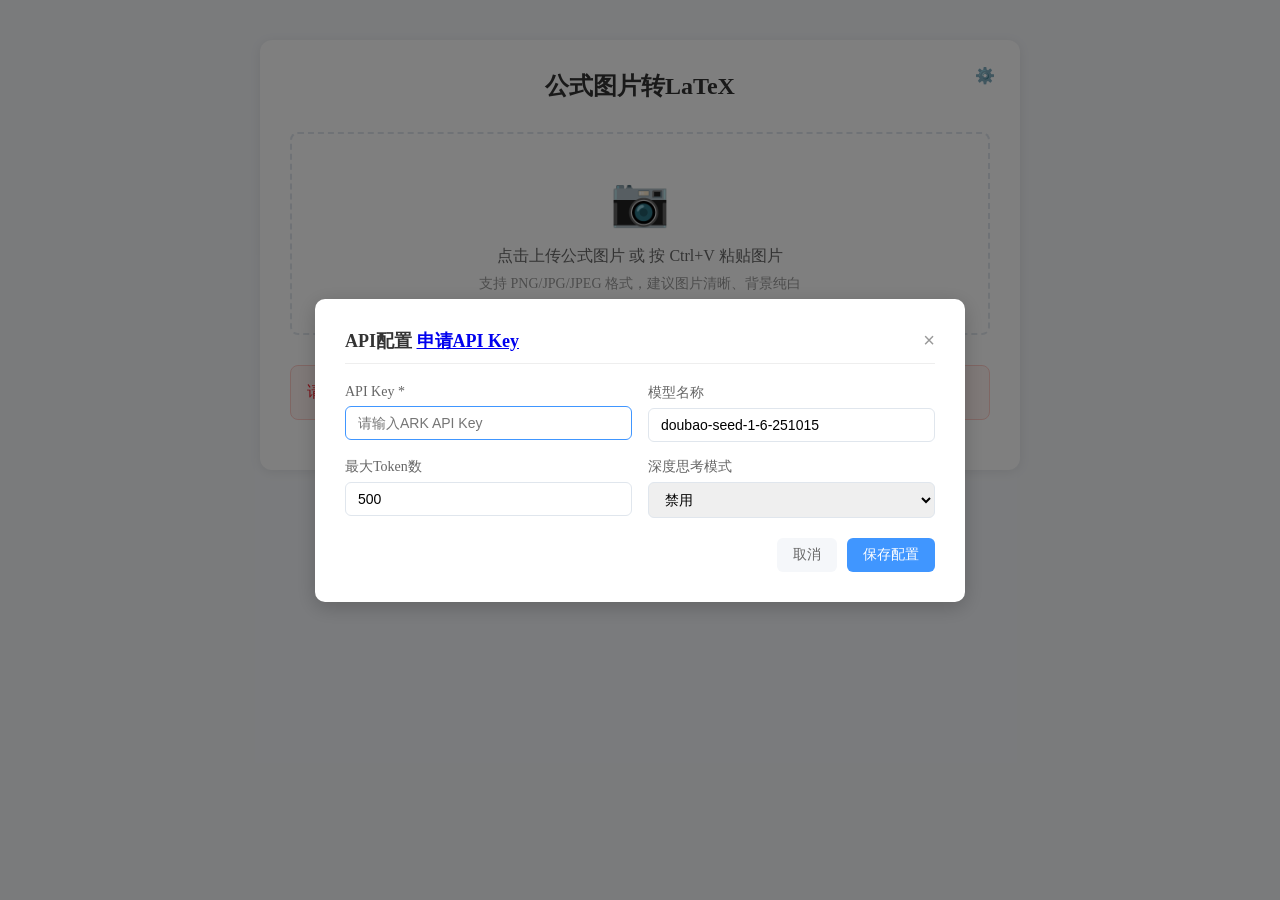
==== next-simpletex/index.html @ 8cf6d8d9 "first commit" ====
<!DOCTYPE html>
<html lang="zh-CN">

<head>
  <meta charset="UTF-8">
  <meta name="viewport" content="width=device-width, initial-scale=1.0">
  <title>Next-SimpleTex-Ark</title>
  <link rel="icon" href="favicon.png" type="image/png" sizes="32x32">
  <!-- 引入KaTeX -->
  <link rel="stylesheet" href="https://cdnjs.cloudflare.com/ajax/libs/KaTeX/0.16.9/katex.min.css">
  <script defer src="https://cdnjs.cloudflare.com/ajax/libs/KaTeX/0.16.9/katex.min.js"></script>
  <script defer src="https://cdnjs.cloudflare.com/ajax/libs/KaTeX/0.16.9/contrib/auto-render.min.js"></script>
  <style>
    * {
      margin: 0;
      padding: 0;
      box-sizing: border-box;
    }

    body {
      background-color: #f5f7fa;
      padding: 40px 20px;
      max-width: 800px;
      margin: 0 auto;
    }

    .container {
      background: white;
      border-radius: 12px;
      box-shadow: 0 2px 12px rgba(0, 0, 0, 0.08);
      padding: 30px;
      position: relative;
    }

    h1 {
      text-align: center;
      color: #333;
      margin-bottom: 30px;
      font-size: 24px;
    }

    .upload-area {
      border: 2px dashed #e0e6ed;
      border-radius: 8px;
      padding: 40px 20px;
      text-align: center;
      cursor: pointer;
      transition: all 0.3s ease;
      margin-bottom: 30px;
      position: relative;
    }

    .upload-area:hover {
      border-color: #4096ff;
      background-color: #f8fbff;
    }

    .upload-area input {
      display: none;
    }

    .upload-icon {
      font-size: 48px;
      color: #909399;
      margin-bottom: 16px;
    }

    .upload-text {
      color: #666;
      font-size: 16px;
      margin-bottom: 8px;
    }

    .upload-tip {
      color: #999;
      font-size: 14px;
    }

    .preview-img {
      max-width: 100%;
      max-height: 300px;
      margin: 20px auto;
      display: none;
      border-radius: 4px;
      box-shadow: 0 1px 6px rgba(0, 0, 0, 0.1);
    }

    .result-area {
      display: none;
      margin-top: 20px;
    }

    .result-title {
      font-size: 18px;
      color: #333;
      margin-bottom: 12px;
      font-weight: 600;
    }

    /* 侧边设置按钮样式 */
    .settings-btn {
      position: absolute;
      top: 20px;
      right: 20px;
      width: 30px;
      height: 30px;
      border-radius: 50%;
      background-color: #ffffff;
      color: white;
      border: none;
      cursor: pointer;
      font-size: 16px;
      box-shadow: 0 2px 8px rgba(255, 255, 255, 0.1);
      z-index: 10;
      display: flex;
      align-items: center;
      text-align: center;
      justify-content: center;
      transition: all 0.2s ease;
    }

    .settings-btn:hover {
      background-color: #e0e0e0;
      transform: scale(1.05);
    }

    /* 模态窗样式 */
    .modal-overlay {
      position: fixed;
      top: 0;
      left: 0;
      width: 100%;
      height: 100%;
      background-color: rgba(0, 0, 0, 0.5);
      display: flex;
      align-items: center;
      justify-content: center;
      z-index: 1000;
      opacity: 0;
      visibility: hidden;
      transition: all 0.3s ease;
    }

    .modal-overlay.active {
      opacity: 1;
      visibility: visible;
    }

    .modal-container {
      background-color: white;
      border-radius: 10px;
      width: 90%;
      max-width: 650px;
      padding: 30px;
      box-shadow: 0 5px 20px rgba(0, 0, 0, 0.2);
      transform: translateY(-20px);
      transition: all 0.3s ease;
    }

    .modal-overlay.active .modal-container {
      transform: translateY(0);
    }

    .modal-header {
      display: flex;
      justify-content: space-between;
      align-items: center;
      margin-bottom: 20px;
      padding-bottom: 10px;
      border-bottom: 1px solid #eee;
    }

    .modal-title {
      font-size: 18px;
      font-weight: 600;
      color: #333;
    }

    .close-modal-btn {
      background: none;
      border: none;
      font-size: 20px;
      cursor: pointer;
      color: #999;
      transition: color 0.2s ease;
    }

    .close-modal-btn:hover {
      color: #f5222d;
    }

    /* 配置表单样式调整 */
    .config-form {
      display: grid;
      grid-template-columns: repeat(auto-fit, minmax(200px, 1fr));
      gap: 16px;
      margin-bottom: 20px;
    }

    .config-item {
      display: flex;
      flex-direction: column;
      gap: 6px;
    }

    .config-item label {
      font-size: 14px;
      color: #666;
    }

    .config-item input,
    .config-item select {
      padding: 8px 12px;
      border: 1px solid #e0e6ed;
      border-radius: 6px;
      font-size: 14px;
      outline: none;
    }

    .config-item input:focus,
    .config-item select:focus {
      border-color: #4096ff;
    }

    .modal-footer {
      display: flex;
      justify-content: flex-end;
      gap: 10px;
      margin-top: 20px;
    }

    .save-config-btn,
    .cancel-config-btn {
      padding: 8px 16px;
      border-radius: 6px;
      border: none;
      cursor: pointer;
      font-size: 14px;
      transition: all 0.2s ease;
    }

    .save-config-btn {
      background-color: #4096ff;
      color: white;
    }

    .save-config-btn:hover {
      background-color: #337ecc;
    }

    .cancel-config-btn {
      background-color: #f5f7fa;
      color: #666;
    }

    .cancel-config-btn:hover {
      background-color: #e5e6eb;
    }


    /* 代码编辑区样式（可编辑） */
    .latex-code {
      width: 100%;
      min-height: 100px;
      padding: 16px;
      border: 1px solid #e0e6ed;
      border-radius: 8px 8px 0 0;
      font-family: "Consolas", "Monaco", monospace;
      font-size: 14px;
      line-height: 1.6;
      resize: vertical;
      background-color: #fafafa;
      white-space: pre-wrap;
      word-wrap: break-word;
      outline: none;
    }

    .latex-code:focus {
      border-color: #4096ff;
    }

    /* 公式渲染区域（KaTeX） */
    .latex-preview {
      width: 100%;
      min-height: 80px;
      padding: 20px;
      border: 1px solid #e0e6ed;
      border-top: none;
      border-radius: 0 0 8px 8px;
      background-color: white;
      text-align: center;
      font-size: 18px;
      color: #333;
      /* KaTeX渲染优化 */
      overflow-x: auto;
    }

    /* KaTeX公式溢出适配 */
    .katex {
      font-size: 1.2em !important;
    }

    .btn-group {
      display: flex;
      gap: 12px;
      margin-top: 16px;
      justify-content: flex-end;
    }

    .btn {
      padding: 8px 16px;
      border-radius: 6px;
      border: none;
      cursor: pointer;
      font-size: 14px;
      transition: all 0.2s ease;
    }

    .btn-primary {
      background-color: #4096ff;
      color: white;
    }

    .btn-primary:hover {
      background-color: #337ecc;
    }

    .btn-secondary {
      background-color: #f5f7fa;
      color: #666;
    }

    .btn-secondary:hover {
      background-color: #e8ebf0;
    }

    .loading {
      display: none;
      text-align: center;
      padding: 20px;
      color: #4096ff;
    }

    .loading span {
      display: inline-block;
      width: 20px;
      height: 20px;
      border: 2px solid #4096ff;
      border-radius: 50%;
      border-top-color: transparent;
      animation: spin 1s linear infinite;
      margin-right: 8px;
      vertical-align: middle;
    }

    @keyframes spin {
      to {
        transform: rotate(360deg);
      }
    }

    .error提示 {
      display: none;
      padding: 16px;
      background-color: #fff2f0;
      border: 1px solid #ffccc7;
      border-radius: 8px;
      color: #f5222d;
      margin: 20px 0;
    }

    .success提示 {
      display: none;
      padding: 16px;
      background-color: #f0f9ff;
      border: 1px solid #b3d8ff;
      border-radius: 8px;
      color: #1890ff;
      margin: 20px 0;
    }

    /* 响应式适配 */
    @media (max-width: 600px) {
      .container {
        padding: 20px;
      }

      h1 {
        font-size: 20px;
      }

      .upload-area {
        padding: 30px 10px;
      }

      .latex-preview {
        font-size: 16px;
        padding: 15px;
      }

      .katex {
        font-size: 1em !important;
      }
    }
  </style>
</head>

<body>

  <!-- 配置模态窗 -->
  <div class="modal-overlay" id="configModal">
    <div class="modal-container">
      <div class="modal-header">
        <div class="modal-title">API配置   <a href="https://console.volcengine.com/ark/region:ark+cn-beijing/apiKey" target="_blank" rel="noopener noreferrer">申请API Key</a></div>
        <button class="close-modal-btn" id="closeModalBtn">×</button>
      </div>
      <div class="config-form" id="configForm">
        <div class="config-item">
          <label for="apiKeyInput">API Key *</label>
          <input type="text" id="apiKeyInput" placeholder="请输入ARK API Key" />
        </div>
        <div class="config-item">
          <label for="modelInput">模型名称</label>
          <input type="text" id="modelInput" placeholder="默认：doubao-seed-1-6-251015" />
        </div>
        <div class="config-item">
          <label for="maxTokensInput">最大Token数</label>
          <input type="number" id="maxTokensInput" min="100" max="2000" placeholder="默认：500" />
        </div>
        <div class="config-item">
          <label for="thinkingSelect">深度思考模式</label>
          <select id="thinkingSelect">
            <option value="disabled">禁用</option>
            <option value="enabled">启用</option>
          </select>
        </div>
      </div>
      <div class="modal-footer">
        <button class="cancel-config-btn" id="cancelConfigBtn">取消</button>
        <button class="save-config-btn" id="saveConfigBtn">保存配置</button>
      </div>
    </div>
  </div>


  <div class="container">

    <!-- 侧边设置按钮 -->
    <button class="settings-btn" id="settingsBtn">⚙️</button>

    <h1>公式图片转LaTeX</h1>
    <!-- 图片上传/粘贴区域 -->
    <div class="upload-area" id="uploadArea">
      <input type="file" id="fileInput" accept="image/*">
      <div class="upload-icon">📷</div>
      <div class="upload-text">点击上传公式图片 或 按 Ctrl+V 粘贴图片</div>
      <div class="upload-tip">支持 PNG/JPG/JPEG 格式，建议图片清晰、背景纯白</div>
      <img src="" alt="公式预览" class="preview-img" id="previewImg">
    </div>

    <!-- 加载状态 -->
    <div class="loading" id="loading">
      <span></span> 正在识别公式并转换为LaTeX代码...
    </div>

    <!-- 结果展示区域 -->
    <div class="result-area" id="resultArea">
      <div class="result-title">LaTeX代码（可编辑）：</div>
      <!-- 代码编辑区（可编辑） -->
      <textarea class="latex-code" id="latexCode"></textarea>
      <!-- 公式渲染预览区 -->
      <div class="latex-preview" id="latexPreview">请编辑上方LaTeX代码，点击「刷新渲染」查看效果</div>
      <div class="btn-group">
        <button class="btn btn-secondary" id="resetBtn">重新上传</button>
        <!-- 刷新渲染按钮 -->
        <button class="btn btn-secondary" id="refreshRenderBtn">刷新渲染</button>
        <button class="btn btn-primary" id="copyBtn">一键复制</button>
      </div>
    </div>

    <!-- 错误提示 -->
    <div class="error提示" id="errorTip"></div>
    <!-- 成功提示 -->
    <div class="success提示" id="successTip"></div>
  </div>

  <!-- 引入JS文件：先引API封装类，再引页面逻辑 -->
  <script src="api.js"></script>
  <script src="app.js"></script>
</body>

</html>
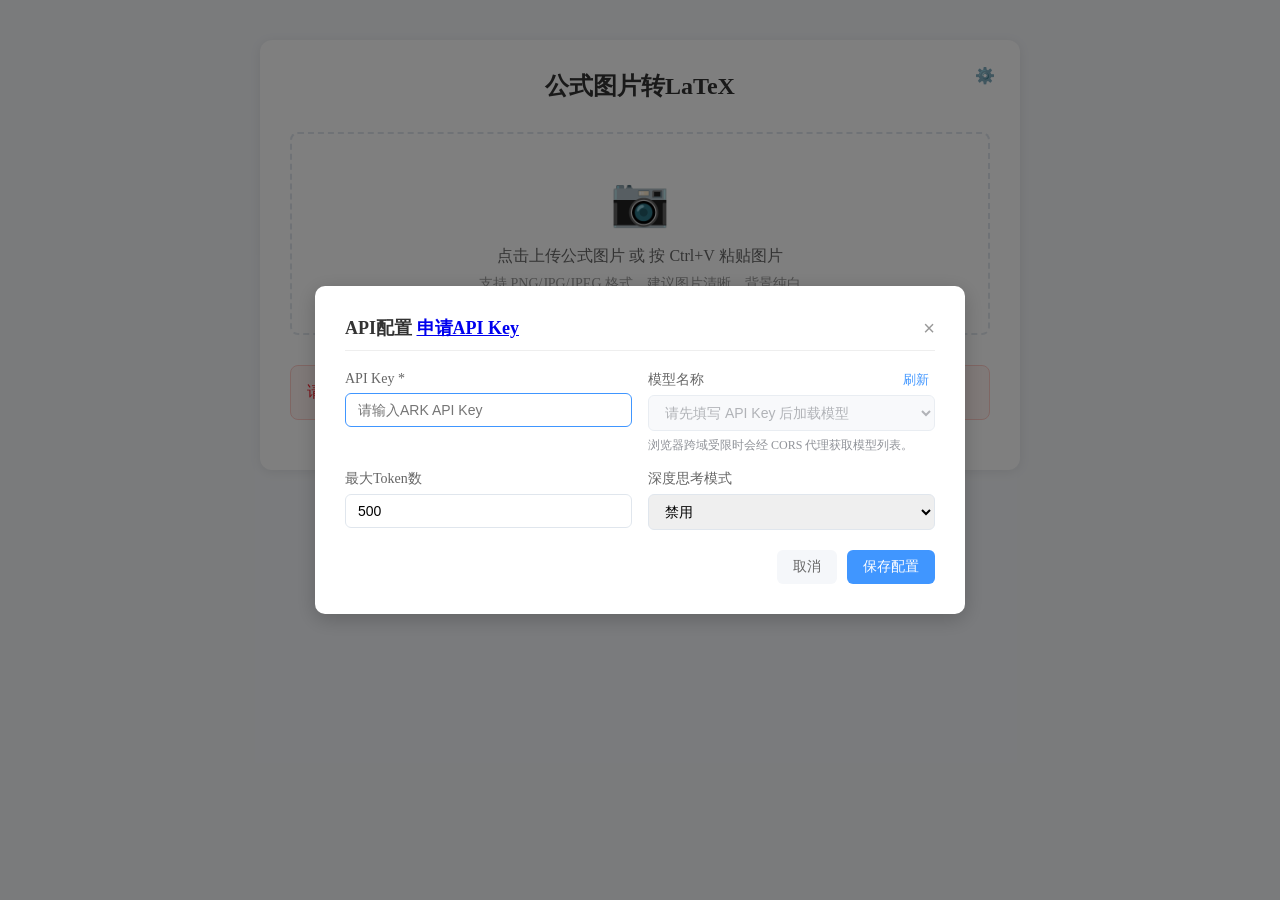
==== commit c904d2fd: "feat(next-simpletex): load and filter model list from Ark API - add model list API with direct-first" ====
--- a/next-simpletex/index.html
+++ b/next-simpletex/index.html
@@ -208,6 +208,45 @@
       color: #666;
     }
 
+    .config-label-row {
+      display: flex;
+      align-items: center;
+      justify-content: space-between;
+      gap: 8px;
+    }
+
+    .refresh-models-btn {
+      padding: 0 6px;
+      border: none;
+      background: none;
+      color: #4096ff;
+      font-size: 13px;
+      cursor: pointer;
+    }
+
+    .refresh-models-btn:hover {
+      color: #337ecc;
+      text-decoration: underline;
+    }
+
+    .refresh-models-btn:disabled {
+      color: #b0b7c3;
+      cursor: not-allowed;
+      text-decoration: none;
+    }
+
+    .config-item select:disabled {
+      background-color: #f5f7fa;
+      color: #909399;
+      cursor: not-allowed;
+    }
+
+    .config-hint {
+      font-size: 12px;
+      color: #909399;
+      line-height: 1.4;
+    }
+
     .config-item input,
     .config-item select {
       padding: 8px 12px;
@@ -420,8 +459,14 @@
           <input type="text" id="apiKeyInput" placeholder="请输入ARK API Key" />
         </div>
         <div class="config-item">
-          <label for="modelInput">模型名称</label>
-          <input type="text" id="modelInput" placeholder="默认：doubao-seed-1-6-251015" />
+          <div class="config-label-row">
+            <label for="modelSelect">模型名称</label>
+            <button type="button" class="refresh-models-btn" id="refreshModelsBtn">刷新</button>
+          </div>
+          <select id="modelSelect">
+            <option value="">请先填写 API Key 后加载模型</option>
+          </select>
+          <div class="config-hint">浏览器跨域受限时会经 CORS 代理获取模型列表。</div>
         </div>
         <div class="config-item">
           <label for="maxTokensInput">最大Token数</label>
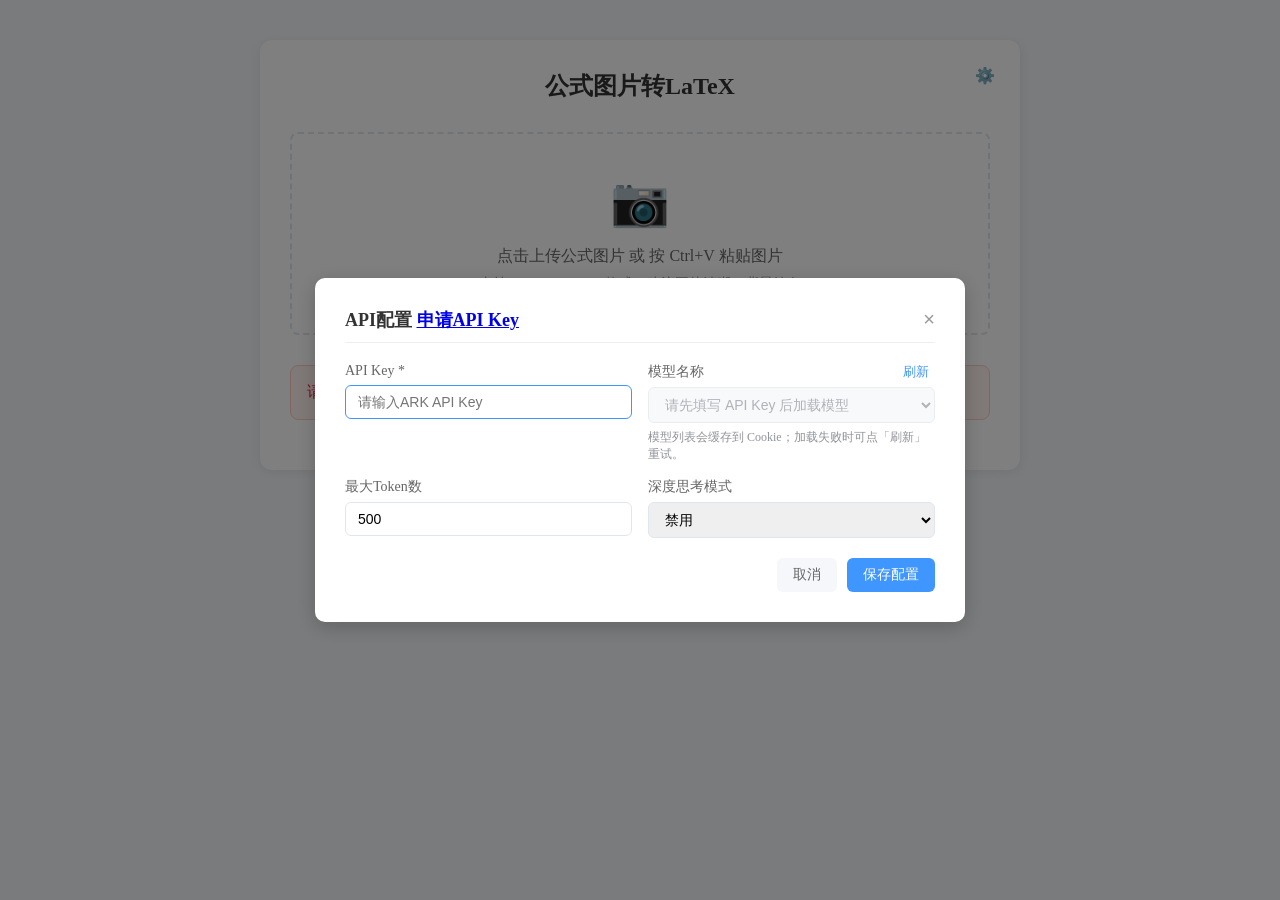
==== commit 2975fd52: "feat(next-simpletex): cache model list in cookie and refresh manually" ====
--- a/next-simpletex/index.html
+++ b/next-simpletex/index.html
@@ -466,7 +466,7 @@
           <select id="modelSelect">
             <option value="">请先填写 API Key 后加载模型</option>
           </select>
-          <div class="config-hint">浏览器跨域受限时会经 CORS 代理获取模型列表。</div>
+          <div class="config-hint">模型列表会缓存到 Cookie；加载失败时可点「刷新」重试。</div>
         </div>
         <div class="config-item">
           <label for="maxTokensInput">最大Token数</label>
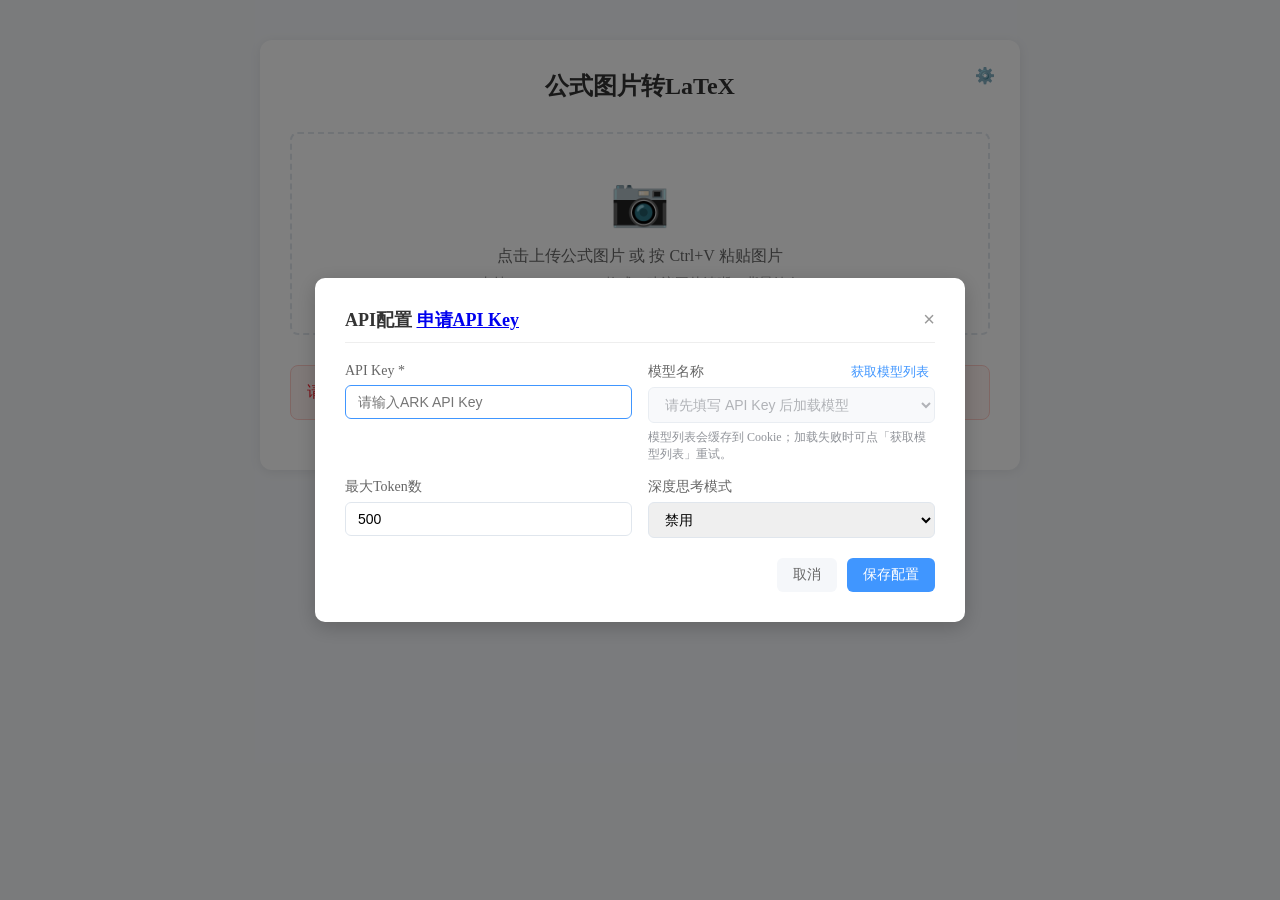
==== commit 5314c18d: "chore(next-simpletex): rename model list refresh action" ====
--- a/next-simpletex/index.html
+++ b/next-simpletex/index.html
@@ -461,12 +461,12 @@
         <div class="config-item">
           <div class="config-label-row">
             <label for="modelSelect">模型名称</label>
-            <button type="button" class="refresh-models-btn" id="refreshModelsBtn">刷新</button>
+            <button type="button" class="refresh-models-btn" id="refreshModelsBtn">获取模型列表</button>
           </div>
           <select id="modelSelect">
             <option value="">请先填写 API Key 后加载模型</option>
           </select>
-          <div class="config-hint">模型列表会缓存到 Cookie；加载失败时可点「刷新」重试。</div>
+          <div class="config-hint">模型列表会缓存到 Cookie；加载失败时可点「获取模型列表」重试。</div>
         </div>
         <div class="config-item">
           <label for="maxTokensInput">最大Token数</label>
